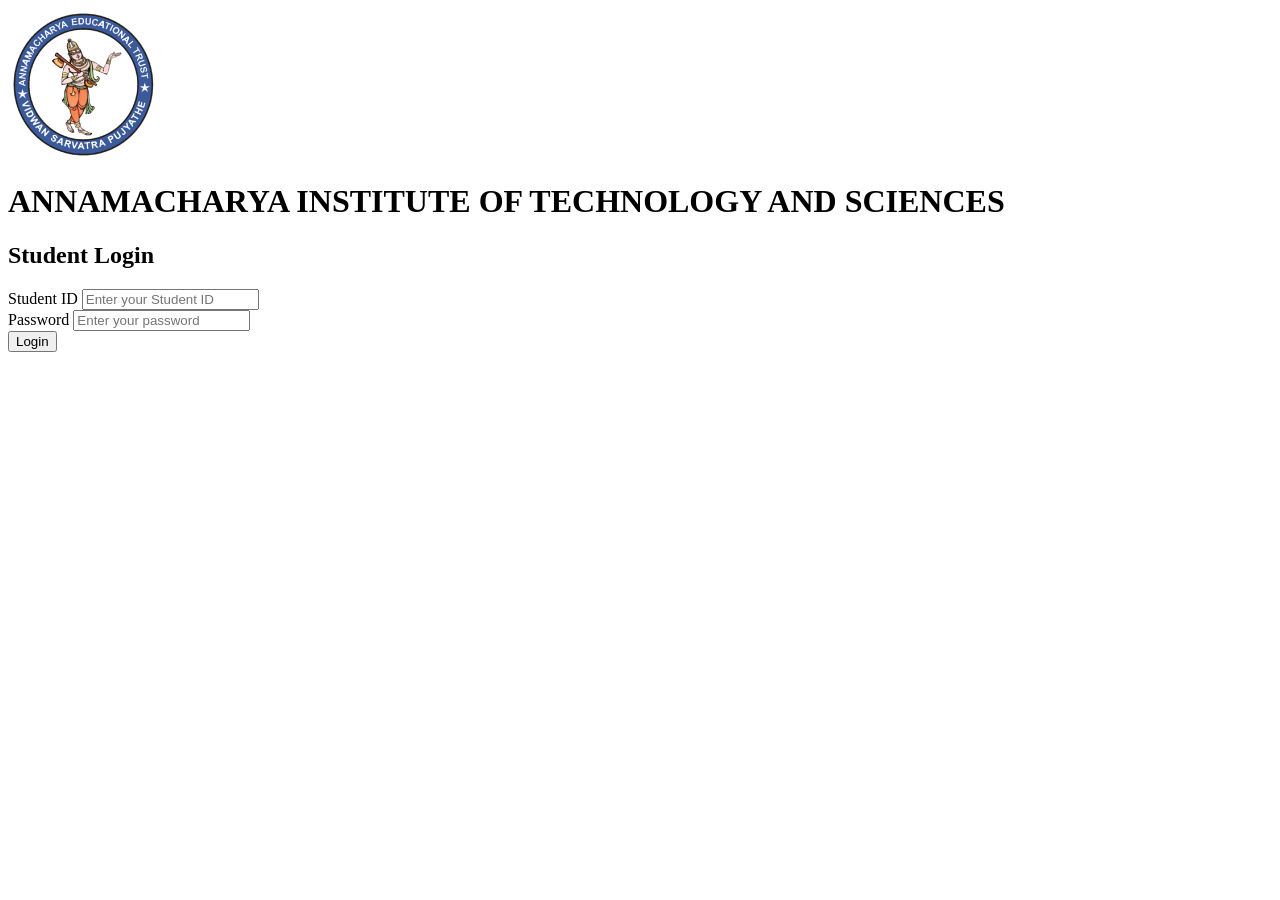
==== index.html @ 3b27c738 "Add files via upload" ====
<!DOCTYPE html>
<html lang="en">
<head>
    <meta charset="UTF-8">
    <meta name="viewport" content="width=device-width, initial-scale=1.0">
    <title>Student Dashboard - Annamacharya Institute</title>
    <link rel="stylesheet" href="styles.css">
    <link rel="stylesheet" href="dashboard-new.css">
    <link rel="stylesheet" href="resources-style.css">
</head>
<body>
    <!-- Fixed Header -->
    <header class="header">
        <div class="header-content">
            <div class="logo-section">
                <img src="AITS-tirupati-logo.png" alt="College Logo" class="logo">
            </div>
            <h1 class="college-name">ANNAMACHARYA INSTITUTE OF TECHNOLOGY AND SCIENCES</h1>
            <div class="header-spacer"></div>
        </div>
    </header>

    <!-- Login Section -->
    <section id="loginSection" class="login-section">
        <div class="login-container">
            <div class="login-card">
                <h2>Student Login</h2>
                <form id="loginForm">
                    <div class="form-group">
                        <label for="studentId">Student ID</label>
                        <input type="text" id="studentId" name="studentId" required placeholder="Enter your Student ID">
                    </div>
                    <div class="form-group">
                        <label for="password">Password</label>
                        <input type="password" id="password" name="password" required placeholder="Enter your password">
                    </div>
                    <button type="submit" class="login-btn">Login</button>
                </form>
            </div>
        </div>
    </section>

    <!-- Dashboard Section -->
    <section id="dashboardSection" class="dashboard-section" style="display: none;">
        <div class="dashboard-container">
            <!-- Sidebar -->
            <aside class="sidebar">
                <nav class="sidebar-nav">
                    <ul class="nav-list">
                        <li class="nav-item active">
                            <a href="#" class="nav-link">
                                <span class="nav-icon">📊</span>
                                Dashboard
                            </a>
                        </li>
                        <li class="nav-item">
                            <a href="#" class="nav-link">
                                <span class="nav-icon">📝</span>
                                Tasks
                            </a>
                        </li>
                        <li class="nav-item">
                            <a href="#" class="nav-link">
                                <span class="nav-icon">📚</span>
                                Academics
                            </a>
                        </li>
                        <li class="nav-item">
                            <a href="#" class="nav-link">
                                <span class="nav-icon">📁</span>
                                Resources
                            </a>
                        </li>
                    </ul>
                </nav>
            </aside>

            <!-- Main Content -->
            <main class="main-content">
                <div class="content-wrapper">
                    <!-- Dashboard Header -->
                    <div class="dashboard-top">
                        <div class="dashboard-title">
                            <h1 id="welcomeGreeting">Welcome back, Student!</h1>
                        </div>
                        <div class="header-profile">
                            <input type="text" placeholder="Search" class="search-box">
                            <div class="profile-area">
                                <span id="profileDisplayName">Student</span>
                                <div class="profile-avatar">👤</div>
                            </div>
                        </div>
                    </div>

                    <!-- Dashboard Cards Grid -->
                    <div class="dashboard-cards-grid">
                        <!-- Subjects Overview -->
                        <div class="dashboard-card subjects-card">
                            <div class="card-header">
                                <h3>Subjects Overview</h3>
                                <span class="card-icon">📚</span>
                            </div>
                            <div class="card-body">
                                <div class="subject-item">
                                    <span class="subject-name">Mathematics</span>
                                    <span class="subject-badge active">Active</span>
                                </div>
                                <div class="subject-item">
                                    <span class="subject-name">Physics</span>
                                    <span class="subject-badge active">Active</span>
                                </div>
                                <div class="subject-item">
                                    <span class="subject-name">Computer Science</span>
                                    <span class="subject-badge active">Active</span>
                                </div>
                                <div class="subject-item">
                                    <span class="subject-name">Chemistry</span>
                                    <span class="subject-badge completed">Completed</span>
                                </div>
                                <div class="subject-summary">
                                    <span class="summary-item">3 Active</span>
                                    <span class="summary-item">1 Completed</span>
                                </div>
                            </div>
                        </div>

                        <!-- Tasks Overview -->
                        <div class="dashboard-card tasks-card">
                            <div class="card-header">
                                <h3>Tasks</h3>
                                <span class="card-icon">✅</span>
                            </div>
                            <div class="card-body">
                                <div class="task-item">
                                    <div class="task-info">
                                        <h4>Math Assignment</h4>
                                        <p>Due in 2 days</p>
                                    </div>
                                    <span class="task-badge high">High</span>
                                </div>
                                <div class="task-item">
                                    <div class="task-info">
                                        <h4>Physics Lab Report</h4>
                                        <p>Due in 5 days</p>
                                    </div>
                                    <span class="task-badge medium">Medium</span>
                                </div>
                                <div class="task-item">
                                    <div class="task-info">
                                        <h4>CS Project</h4>
                                        <p>Due in 1 week</p>
                                    </div>
                                    <span class="task-badge low">Low</span>
                                </div>
                                <div class="task-summary">
                                    <span class="summary-item">3 Pending</span>
                                    <span class="summary-item">1 Completed</span>
                                </div>
                            </div>
                        </div>

                        <!-- Performance Overview -->
                        <div class="dashboard-card performance-card">
                            <div class="card-header">
                                <h3>Performance</h3>
                                <span class="card-icon">📊</span>
                            </div>
                            <div class="card-body">
                                <div class="performance-stats">
                                    <div class="stat">
                                        <div class="stat-value">85%</div>
                                        <div class="stat-label">Overall Grade</div>
                                    </div>
                                    <div class="stat">
                                        <div class="stat-value">92%</div>
                                        <div class="stat-label">Attendance</div>
                                    </div>
                                    <div class="stat">
                                        <div class="stat-value">78%</div>
                                        <div class="stat-label">Assignment</div>
                                    </div>
                                </div>
                                <div class="performance-bar">
                                    <div class="progress-fill" style="width: 85%"></div>
                                </div>
                                <p class="performance-msg">Great progress this semester!</p>
                            </div>
                        </div>
                    </div>

                    <!-- Attendance Section -->
                    <div class="attendance-section">
                        <div class="attendance-container">
                            <h2>Attendance</h2>
                            <div class="attendance-content">
                                <div class="attendance-chart">
                                    <div class="pie-chart">
                                        <svg viewBox="0 0 100 100" class="pie">
                                            <circle cx="50" cy="50" r="45" class="pie-segment present" style="stroke-dasharray: 201.6 360;"></circle>
                                            <circle cx="50" cy="50" r="45" class="pie-segment halfday" style="stroke-dasharray: 50.4 360; stroke-dashoffset: -201.6;"></circle>
                                            <circle cx="50" cy="50" r="45" class="pie-segment absent" style="stroke-dasharray: 50.4 360; stroke-dashoffset: -252;"></circle>
                                        </svg>
                                        <div class="pie-text">56%<br><span>Total</span></div>
                                    </div>

                                    <div class="attendance-legend">
                                        <div class="legend-item">
                                            <span class="legend-dot present"></span>
                                            <span class="legend-label">Present</span>
                                            <span class="legend-count">13</span>
                                        </div>
                                        <div class="legend-item">
                                            <span class="legend-dot halfday"></span>
                                            <span class="legend-label">Half Day</span>
                                            <span class="legend-count">7</span>
                                        </div>
                                        <div class="legend-item">
                                            <span class="legend-dot absent"></span>
                                            <span class="legend-label">Absent</span>
                                            <span class="legend-count">3</span>
                                        </div>
                                    </div>
                                </div>

                                <div class="attendance-stats">
                                    <div class="stat-item">
                                        <h4>Attendance Rate</h4>
                                        <div class="rate-grid">
                                            <div class="rate-item">
                                                <span class="rate-label">Present</span>
                                                <span class="rate-value">13</span>
                                            </div>
                                            <div class="rate-item">
                                                <span class="rate-label">Half Day</span>
                                                <span class="rate-value">7 5days</span>
                                            </div>
                                            <div class="rate-item">
                                                <span class="rate-label">Absent</span>
                                                <span class="rate-value">7</span>
                                            </div>
                                            <div class="rate-item">
                                                <span class="rate-label">Low</span>
                                                <span class="rate-value">3</span>
                                            </div>
                                        </div>
                                    </div>
                                    <button class="btn-view-record">View Attendance Record</button>
                                </div>
                            </div>
                        </div>
                    </div>
                </div>
            </main>
        </div>
    </section>

    <!-- Calendar Modal -->
    <div id="calendarModal" class="modal" style="display: none;">
        <div class="modal-content calendar-modal">
            <span class="close" onclick="closeCalendarModal()">&times;</span>
            <h2>Attendance Calendar</h2>
            <div class="calendar-controls">
                <button onclick="previousMonth()" class="calendar-nav-btn">
                    <i class="fas fa-chevron-left"></i>
                </button>
                <h3 id="currentMonth">March 2024</h3>
                <button onclick="nextMonth()" class="calendar-nav-btn">
                    <i class="fas fa-chevron-right"></i>
                </button>
            </div>
            <div class="calendar-legend">
                <div class="legend-item">
                    <div class="legend-color present"></div>
                    <span>Present</span>
                </div>
                <div class="legend-item">
                    <div class="legend-color absent"></div>
                    <span>Absent</span>
                </div>
                <div class="legend-item">
                    <div class="legend-color halfday"></div>
                    <span>Half Day</span>
                </div>
            </div>
            <div class="calendar-grid" id="calendarGrid">
                <!-- Calendar will be generated here -->
            </div>
        </div>
    </div>

    <!-- Video Modal -->
    <div id="videoModal" class="modal" style="display: none;">
        <div class="modal-content">
            <span class="close" onclick="closeVideoModal()">&times;</span>
            <h2 id="videoTitle">Video Player</h2>
            <div class="video-container">
                <video id="videoPlayer" controls style="width: 100%; max-width: 800px;">
                    Your browser does not support the video tag.
                </video>
            </div>
        </div>
    </div>

    <!-- PDF Modal -->
    <div id="pdfModal" class="modal" style="display: none;">
        <div class="modal-content">
            <span class="close" onclick="closePDFModal()">&times;</span>
            <h2 id="pdfTitle">PDF Viewer</h2>
            <div class="pdf-container">
                <iframe id="pdfViewer" style="width: 100%; height: 600px; border: none;"></iframe>
            </div>
        </div>
    </div>

    <!-- Programming Tutorial Selection Modal -->
    <div id="tutorialModal" class="modal" style="display: none;">
        <div class="modal-content">
            <span class="close" onclick="closeTutorialModal()">&times;</span>
            <h2>Select a Programming Tutorial</h2>
            <div class="tutorial-list">
                <div class="tutorial-item">
                    <h3>C</h3>
                    <button class="resource-btn video" onclick="playVideo('Programming Tutorials - C')">Watch Video</button>
                </div>
                <div class="tutorial-item">
                    <h3>Java</h3>
                    <button class="resource-btn video" onclick="playVideo('Programming Tutorials - Java')">Watch Video</button>
                </div>
                <div class="tutorial-item">
                    <h3>Python</h3>
                    <button class="resource-btn video" onclick="playVideo('Programming Tutorials - Python')">Watch Video</button>
                </div>
            </div>
        </div>
    </div>

    <!-- Academic Calendar Modal -->
    <div id="academicCalendarModal" class="modal" style="display: none;">
        <div class="modal-content">
            <span class="close" onclick="closeAcademicCalendarModal()">&times;</span>
            <h2>Academic Calendar</h2>
            <div class="calendar-image-container">
                <img id="academicCalendarImage" src="" alt="Academic Calendar" style="width: 100%; max-width: 100%; border-radius: 8px;">
            </div>
        </div>
    </div>

    <script src="script.js"></script>
</body>
</html>
---- dashboard-new.css ----
/* Oakridge-style Dashboard Redesign */
/*111111111111111*/
/* Dashboard Top Section */
.dashboard-top {
    display: flex;
    justify-content: space-between;
    align-items: center;
    margin-bottom: 40px;
}

.dashboard-title h1 {
    color: #1a3a52;
    font-size: 2rem;
    font-weight: 700;
    margin: 0;
}

.header-profile {
    display: flex;
    align-items: center;
    gap: 20px;
}

.search-box {
    padding: 8px 15px;
    border: none;
    border-radius: 8px;
    background: #f0f0f0;
    width: 200px;
    font-size: 0.9rem;
}

.profile-area {
    display: flex;
    align-items: center;
    gap: 12px;
}

.profile-area span {
    color: #1a3a52;
    font-weight: 600;
    font-size: 0.95rem;
}

.profile-avatar {
    width: 40px;
    height: 40px;
    background: linear-gradient(135deg, #667eea 0%, #764ba2 100%);
    border-radius: 50%;
    display: flex;
    align-items: center;
    justify-content: center;
    font-size: 1.5rem;
    color: white;
}

/* Dashboard Cards Grid */
.dashboard-cards-grid {
    display: grid;
    grid-template-columns: repeat(3, 1fr);
    gap: 25px;
    margin-bottom: 40px;
}

.dashboard-card {
    background: white;
    border-radius: 12px;
    box-shadow: 0 2px 8px rgba(0, 0, 0, 0.08);
    overflow: hidden;
    transition: all 0.3s ease;
}

.dashboard-card:hover {
    box-shadow: 0 4px 16px rgba(0, 0, 0, 0.12);
    transform: translateY(-2px);
}

.card-header {
    display: flex;
    justify-content: space-between;
    align-items: center;
    padding: 20px;
    color: white;
    font-weight: 600;
}

.card-header h3 {
    margin: 0;
    font-size: 1.1rem;
}

.card-icon {
    font-size: 1.5rem;
}

.subjects-card .card-header {
    background: linear-gradient(135deg, #7C3AED 0%, #A855F7 100%);
}

.tasks-card .card-header {
    background: linear-gradient(135deg, #3B82F6 0%, #60A5FA 100%);
}

.performance-card .card-header {
    background: linear-gradient(135deg, #10B981 0%, #34D399 100%);
}

.card-body {
    padding: 20px;
}

/* Subject Items */
.subject-item {
    display: flex;
    justify-content: space-between;
    align-items: center;
    padding: 10px 0;
    border-bottom: 1px solid #f0f0f0;
}

.subject-item:last-child {
    border-bottom: none;
}

.subject-name {
    color: #2d3748;
    font-weight: 500;
}

.subject-badge {
    padding: 4px 12px;
    border-radius: 20px;
    font-size: 0.8rem;
    font-weight: 600;
}

.subject-badge.active {
    background: #c7e7c2;
    color: #2d5016;
}

.subject-badge.completed {
    background: #e5e7eb;
    color: #6b7280;
}

.subject-summary {
    display: flex;
    justify-content: space-between;
    padding-top: 12px;
    margin-top: 12px;
    border-top: 1px solid #f0f0f0;
    font-size: 0.9rem;
    color: #6b7280;
    font-weight: 600;
}

/* Task Items */
.task-item {
    display: flex;
    justify-content: space-between;
    align-items: center;
    padding: 12px 0;
    border-bottom: 1px solid #f0f0f0;
}

.task-item:last-child {
    border-bottom: none;
}

.task-info h4 {
    margin: 0 0 4px 0;
    color: #2d3748;
    font-size: 0.95rem;
    font-weight: 600;
}

.task-info p {
    margin: 0;
    color: #a0aec0;
    font-size: 0.85rem;
}

.task-badge {
    padding: 4px 10px;
    border-radius: 20px;
    font-size: 0.75rem;
    font-weight: 600;
    white-space: nowrap;
}

.task-badge.high {
    background: #fee2e2;
    color: #991b1b;
}

.task-badge.medium {
    background: #fef3c7;
    color: #92400e;
}

.task-badge.low {
    background: #d1fae5;
    color: #065f46;
}

.task-summary {
    display: flex;
    justify-content: space-between;
    padding-top: 12px;
    margin-top: 12px;
    border-top: 1px solid #f0f0f0;
    font-size: 0.9rem;
    color: #6b7280;
    font-weight: 600;
}

/* Performance Stats */
.performance-stats {
    display: grid;
    grid-template-columns: repeat(3, 1fr);
    gap: 15px;
    margin-bottom: 20px;
    text-align: center;
}

.stat {
    padding: 10px;
}

.stat-value {
    font-size: 1.8rem;
    font-weight: 700;
    color: #1a3a52;
}

.stat-label {
    font-size: 0.85rem;
    color: #6b7280;
    margin-top: 5px;
    display: block;
}

.performance-bar {
    width: 100%;
    height: 6px;
    background: #e5e7eb;
    border-radius: 3px;
    overflow: hidden;
    margin: 15px 0;
}

.progress-fill {
    height: 100%;
    background: linear-gradient(90deg, #10B981 0%, #059669 100%);
    transition: width 0.5s ease;
}

.performance-msg {
    color: #6b7280;
    font-size: 0.9rem;
    text-align: center;
    margin: 0;
}

/* Attendance Section */
.attendance-section {
    background: #fef3c7;
    border-radius: 12px;
    padding: 30px;
    margin-top: 30px;
}

.attendance-section h2 {
    color: #1a3a52;
    font-size: 1.3rem;
    margin: 0 0 25px 0;
    font-weight: 600;
}

.attendance-content {
    display: flex;
    gap: 50px;
    align-items: flex-start;
}

.attendance-chart {
    flex: 0 0 auto;
    display: flex;
    align-items: center;
    gap: 30px;
}

.pie-chart {
    width: 150px;
    height: 150px;
    position: relative;
}

.pie {
    width: 100%;
    height: 100%;
    transform: rotate(-90deg);
}

.pie-segment {
    fill: none;
    stroke-width: 10;
    stroke-linecap: round;
}

.pie-segment.present {
    stroke: #3b82f6;
}

.pie-segment.halfday {
    stroke: #f59e0b;
}

.pie-segment.absent {
    stroke: #ef4444;
}

.pie-text {
    position: absolute;
    top: 50%;
    left: 50%;
    transform: translate(-50%, -50%);
    text-align: center;
    font-weight: 700;
    font-size: 1.5rem;
    color: #1a3a52;
}

.pie-text span {
    display: block;
    font-size: 0.75rem;
    color: #6b7280;
    font-weight: 400;
}

.attendance-legend {
    display: flex;
    flex-direction: column;
    gap: 12px;
}

.legend-item {
    display: flex;
    align-items: center;
    gap: 12px;
    font-size: 0.9rem;
}

.legend-dot {
    width: 12px;
    height: 12px;
    border-radius: 2px;
}

.legend-dot.present {
    background: #3b82f6;
}

.legend-dot.halfday {
    background: #f59e0b;
}

.legend-dot.absent {
    background: #ef4444;
}

.legend-label {
    color: #6b7280;
    flex: 1;
}

.legend-count {
    color: #1a3a52;
    font-weight: 600;
}

.attendance-stats {
    flex: 1;
}

.stat-item {
    margin-bottom: 20px;
}

.stat-item h4 {
    color: #1a3a52;
    font-weight: 600;
    margin: 0 0 15px 0;
    font-size: 0.95rem;
}

.rate-grid {
    display: grid;
    grid-template-columns: repeat(4, 1fr);
    gap: 15px;
    margin-bottom: 20px;
}

.rate-item {
    text-align: center;
}

.rate-label {
    display: block;
    color: #6b7280;
    font-size: 0.8rem;
    margin-bottom: 5px;
}

.rate-value {
    display: block;
    color: #1a3a52;
    font-size: 1.3rem;
    font-weight: 700;
}

.btn-view-record {
    background: linear-gradient(135deg, #3b82f6 0%, #2563eb 100%);
    color: white;
    border: none;
    padding: 12px 30px;
    border-radius: 8px;
    font-weight: 600;
    cursor: pointer;
    transition: all 0.3s ease;
}

.btn-view-record:hover {
    transform: translateY(-2px);
    box-shadow: 0 4px 12px rgba(59, 130, 246, 0.3);
}

/* Responsive Design */
@media (max-width: 1200px) {
    .dashboard-cards-grid {
        grid-template-columns: repeat(2, 1fr);
    }
}

@media (max-width: 768px) {
    .dashboard-top {
        flex-direction: column;
        gap: 15px;
        align-items: flex-start;
    }

    .dashboard-cards-grid {
        grid-template-columns: 1fr;
    }

    .attendance-content {
        flex-direction: column;
        gap: 25px;
    }

    .rate-grid {
        grid-template-columns: repeat(2, 1fr);
    }

    .header-profile {
        width: 100%;
        justify-content: space-between;
    }
}
---- resources-style.css ----
/* Learning Resources Styling */
.category-section {
    margin-bottom: 50px;
}

.category-section h2 {
    color: #2d3748;
    font-size: 1.5rem;
    margin-bottom: 25px;
    padding: 15px 0;
    border-bottom: 3px solid #4299e1;
    transition: all 0.3s ease;
}

.resource-grid {
    display: grid;
    grid-template-columns: repeat(auto-fit, minmax(280px, 1fr));
    gap: 25px;
    margin-bottom: 30px;
}

.resource-item {
    background: white;
    border-radius: 12px;
    padding: 25px;
    box-shadow: 0 4px 12px rgba(0, 0, 0, 0.08);
    transition: all 0.3s cubic-bezier(0.4, 0, 0.2, 1);
    cursor: pointer;
    display: flex;
    flex-direction: column;
    gap: 15px;
    overflow: hidden;
    position: relative;
}

.resource-item::before {
    content: '';
    position: absolute;
    top: 0;
    left: 0;
    right: 0;
    height: 4px;
    background: linear-gradient(90deg, #667eea 0%, #764ba2 100%);
}

.resource-item:hover {
    transform: translateY(-8px);
    box-shadow: 0 12px 24px rgba(0, 0, 0, 0.15);
}

.resource-item:hover h3 {
    color: #667eea;
}

.resource-icon {
    font-size: 2.5rem;
    text-align: center;
}

.resource-item h3 {
    color: #2d3748;
    font-size: 1.1rem;
    margin: 0;
    transition: color 0.3s ease;
    font-weight: 600;
}

.resource-item p {
    color: #718096;
    font-size: 0.9rem;
    margin: 0;
    flex-grow: 1;
}

.resource-btn {
    padding: 12px 20px;
    border: none;
    border-radius: 8px;
    font-weight: 600;
    cursor: pointer;
    transition: all 0.3s ease;
    font-size: 0.9rem;
    align-self: flex-start;
    margin-top: auto;
}

.resource-btn.download {
    background: linear-gradient(135deg, #3b82f6 0%, #2563eb 100%);
    color: white;
}

.resource-btn.download:hover {
    transform: scale(1.05);
    box-shadow: 0 4px 12px rgba(59, 130, 246, 0.3);
}

.resource-btn.video {
    background: linear-gradient(135deg, #f59e0b 0%, #d97706 100%);
    color: white;
}

.resource-btn.video:hover {
    transform: scale(1.05);
    box-shadow: 0 4px 12px rgba(245, 158, 11, 0.3);
}

.resource-btn.code {
    background: linear-gradient(135deg, #10b981 0%, #059669 100%);
    color: white;
}

.resource-btn.code:hover {
    transform: scale(1.05);
    box-shadow: 0 4px 12px rgba(16, 185, 129, 0.3);
}

/* Links Grid */
.links-grid {
    display: grid;
    grid-template-columns: repeat(auto-fit, minmax(280px, 1fr));
    gap: 25px;
}

.link-item {
    background: linear-gradient(135deg, #f5f7fb 0%, #ffffff 100%);
    border-radius: 12px;
    padding: 25px;
    border-left: 5px solid #667eea;
    box-shadow: 0 4px 12px rgba(0, 0, 0, 0.08);
    transition: all 0.3s ease;
}

.link-item:hover {
    transform: translateY(-5px);
    box-shadow: 0 8px 20px rgba(0, 0, 0, 0.12);
    border-left-color: #764ba2;
}

.link-item h3 {
    color: #2d3748;
    font-size: 1.1rem;
    margin-bottom: 8px;
    font-weight: 600;
}

.link-item p {
    color: #718096;
    font-size: 0.9rem;
    margin-bottom: 15px;
}

.link-btn {
    display: inline-block;
    color: #667eea;
    text-decoration: none;
    font-weight: 600;
    transition: all 0.3s ease;
    font-size: 0.95rem;
}

.link-btn:hover {
    color: #764ba2;
    transform: translateX(5px);
}

/* Welcome Section */
.welcome-section {
    margin-bottom: 40px;
    padding: 20px 0;
}

.welcome-section h1 {
    color: #2d3748;
    font-size: 2rem;
    margin-bottom: 10px;
    font-weight: 700;
}

.welcome-section p {
    color: #718096;
    font-size: 1rem;
}

/* Responsive Design */
@media (max-width: 768px) {
    .resource-grid {
        grid-template-columns: 1fr;
        gap: 15px;
    }

    .links-grid {
        grid-template-columns: 1fr;
    }

    .category-section h2 {
        font-size: 1.3rem;
    }

    .resource-item {
        padding: 20px;
    }

    .resource-icon {
        font-size: 2rem;
    }
}
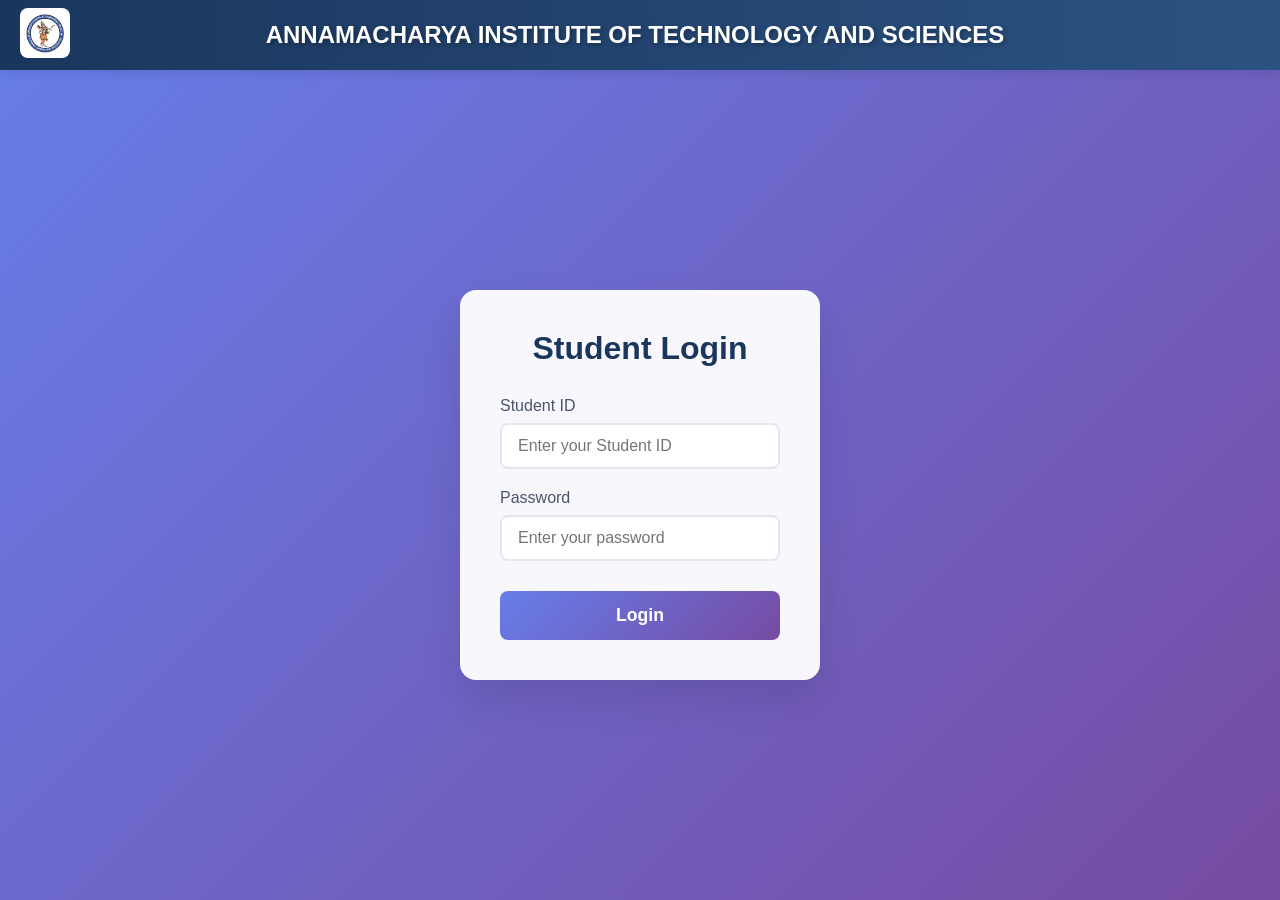
==== commit 2416c9c8: "Integrate Firebase authentication in index.html Added Firebase authentication scripts and login func" ====
--- a/index.html
+++ b/index.html
@@ -347,4 +347,29 @@
 
     <script src="script.js"></script>
 </body>
-</html>+</html>
+<script src="https://www.gstatic.com/firebasejs/10.7.1/firebase-app.js"></script>
+<script src="https://www.gstatic.com/firebasejs/10.7.1/firebase-auth.js"></script>
+
+<script>
+const firebaseConfig = {
+  apiKey: "YOUR_API_KEY",
+  authDomain: "YOUR_PROJECT.firebaseapp.com",
+};
+
+firebase.initializeApp(firebaseConfig);
+
+function login() {
+  const email = document.getElementById("email").value;
+  const password = document.getElementById("password").value;
+
+  firebase.auth().signInWithEmailAndPassword(email, password)
+    .then((userCredential) => {
+      alert("Login successful!");
+      window.location.href = "dashboard.html";
+    })
+    .catch((error) => {
+      alert("Access Denied!");
+    });
+}
+</script>
--- a/styles.css
+++ b/styles.css
@@ -0,0 +1,1297 @@
+* {
+    margin: 0;
+    padding: 0;
+    box-sizing: border-box;
+}
+
+body {
+    font-family: 'Segoe UI', Tahoma, Geneva, Verdana, sans-serif;
+    background: linear-gradient(135deg, #667eea 0%, #764ba2 100%);
+    min-height: 100vh;
+}
+
+/* Header Styles */
+.header {
+    position: fixed;
+    top: 0;
+    left: 0;
+    right: 0;
+    background: linear-gradient(90deg, #1a365d 0%, #2c5282 100%);
+    box-shadow: 0 2px 10px rgba(0, 0, 0, 0.1);
+    z-index: 1000;
+    height: 70px;
+}
+
+.header-content {
+    display: flex;
+    align-items: center;
+    justify-content: space-between;
+    height: 100%;
+    max-width: 1400px;
+    margin: 0 auto;
+    padding: 0 20px;
+}
+
+.logo-section {
+    flex: 0 0 auto;
+}
+
+.logo {
+    height: 50px;
+    width: auto;
+    border-radius: 8px;
+    background: white;
+    padding: 5px;
+}
+
+.college-name {
+    flex: 1;
+    text-align: center;
+    color: white;
+    font-size: 1.5rem;
+    font-weight: 600;
+    text-shadow: 2px 2px 4px rgba(0, 0, 0, 0.3);
+    margin: 0 20px;
+}
+
+.header-spacer {
+    flex: 0 0 auto;
+    width: 60px;
+}
+
+/* Login Section Styles */
+.login-section {
+    display: flex;
+    align-items: center;
+    justify-content: center;
+    min-height: 100vh;
+    padding-top: 70px;
+}
+
+.login-container {
+    width: 100%;
+    max-width: 400px;
+    padding: 20px;
+}
+
+.login-card {
+    background: white;
+    border-radius: 16px;
+    box-shadow: 0 20px 40px rgba(0, 0, 0, 0.1);
+    padding: 40px;
+    text-align: center;
+    backdrop-filter: blur(10px);
+    background: rgba(255, 255, 255, 0.95);
+}
+
+.login-card h2 {
+    color: #1a365d;
+    margin-bottom: 30px;
+    font-size: 2rem;
+    font-weight: 600;
+}
+
+.form-group {
+    margin-bottom: 20px;
+    text-align: left;
+}
+
+.form-group label {
+    display: block;
+    margin-bottom: 8px;
+    color: #4a5568;
+    font-weight: 500;
+}
+
+.form-group input {
+    width: 100%;
+    padding: 12px 16px;
+    border: 2px solid #e2e8f0;
+    border-radius: 8px;
+    font-size: 1rem;
+    transition: all 0.3s ease;
+    background: white;
+}
+
+.form-group input:focus {
+    outline: none;
+    border-color: #3182ce;
+    box-shadow: 0 0 0 3px rgba(49, 130, 206, 0.1);
+}
+
+.login-btn {
+    width: 100%;
+    padding: 14px;
+    background: linear-gradient(135deg, #667eea 0%, #764ba2 100%);
+    color: white;
+    border: none;
+    border-radius: 8px;
+    font-size: 1.1rem;
+    font-weight: 600;
+    cursor: pointer;
+    transition: all 0.3s ease;
+    margin-top: 10px;
+}
+
+.login-btn:hover {
+    transform: translateY(-2px);
+    box-shadow: 0 10px 20px rgba(102, 126, 234, 0.3);
+}
+
+/* Dashboard Section Styles */
+.dashboard-section {
+    padding-top: 70px;
+    min-height: 100vh;
+    background: #f7fafc;
+}
+
+.dashboard-container {
+    display: flex;
+    height: calc(100vh - 70px);
+}
+
+/* Sidebar Styles */
+.sidebar {
+    width: 250px;
+    background: linear-gradient(180deg, #1a365d 0%, #2c5282 100%);
+    box-shadow: 2px 0 10px rgba(0, 0, 0, 0.1);
+    overflow-y: auto;
+}
+
+.sidebar-nav {
+    padding: 20px 0;
+}
+
+.nav-list {
+    list-style: none;
+}
+
+.nav-item {
+    margin-bottom: 5px;
+}
+
+.nav-link {
+    display: flex;
+    align-items: center;
+    padding: 15px 20px;
+    color: #cbd5e0;
+    text-decoration: none;
+    transition: all 0.3s ease;
+    border-left: 3px solid transparent;
+}
+
+.nav-link:hover {
+    background: rgba(255, 255, 255, 0.1);
+    color: white;
+}
+
+.nav-item.active .nav-link {
+    background: rgba(255, 255, 255, 0.15);
+    color: white;
+    border-left-color: #667eea;
+}
+
+.nav-icon {
+    margin-right: 12px;
+    font-size: 1.2rem;
+}
+
+/* Main Content Styles */
+.main-content {
+    flex: 1;
+    overflow-y: auto;
+    padding: 30px;
+}
+
+.content-wrapper {
+    max-width: 1200px;
+    margin: 0 auto;
+}
+
+.welcome-section {
+    margin-bottom: 30px;
+}
+
+.welcome-section h1 {
+    color: #1a365d;
+    font-size: 2.5rem;
+    margin-bottom: 10px;
+}
+
+.welcome-section p {
+    color: #718096;
+    font-size: 1.1rem;
+}
+
+/* Dashboard Cards */
+.cards-grid {
+    display: grid;
+    grid-template-columns: repeat(auto-fit, minmax(350px, 1fr));
+    gap: 25px;
+}
+
+.dashboard-card {
+    background: white;
+    border-radius: 12px;
+    box-shadow: 0 4px 6px rgba(0, 0, 0, 0.07);
+    overflow: hidden;
+    transition: all 0.3s ease;
+}
+
+.dashboard-card:hover {
+    transform: translateY(-5px);
+    box-shadow: 0 12px 24px rgba(0, 0, 0, 0.15);
+}
+
+.card-header {
+    display: flex;
+    justify-content: space-between;
+    align-items: center;
+    padding: 20px;
+    background: linear-gradient(135deg, #667eea 0%, #764ba2 100%);
+    color: white;
+}
+
+.card-header h3 {
+    font-size: 1.2rem;
+    font-weight: 600;
+}
+
+.card-icon {
+    font-size: 1.5rem;
+}
+
+.card-content {
+    padding: 20px;
+}
+
+/* Subject List */
+.subject-list {
+    margin-bottom: 20px;
+}
+
+.subject-item {
+    display: flex;
+    justify-content: space-between;
+    align-items: center;
+    padding: 12px 0;
+    border-bottom: 1px solid #e2e8f0;
+}
+
+.subject-item:last-child {
+    border-bottom: none;
+}
+
+.subject-name {
+    font-weight: 500;
+    color: #2d3748;
+}
+
+.subject-status {
+    padding: 4px 12px;
+    border-radius: 20px;
+    font-size: 0.85rem;
+    font-weight: 500;
+}
+
+.subject-status:contains("Active") {
+    background: #c6f6d5;
+    color: #22543d;
+}
+
+.subject-status:contains("Completed") {
+    background: #fed7d7;
+    color: #742a2a;
+}
+
+/* Task List */
+.task-list {
+    margin-bottom: 20px;
+}
+
+.task-item {
+    display: flex;
+    justify-content: space-between;
+    align-items: center;
+    padding: 15px 0;
+    border-bottom: 1px solid #e2e8f0;
+}
+
+.task-item:last-child {
+    border-bottom: none;
+}
+
+.task-info h4 {
+    color: #2d3748;
+    margin-bottom: 4px;
+}
+
+.task-info p {
+    color: #718096;
+    font-size: 0.9rem;
+}
+
+.task-priority {
+    padding: 6px 12px;
+    border-radius: 20px;
+    font-size: 0.8rem;
+    font-weight: 600;
+}
+
+.task-priority.high {
+    background: #fed7d7;
+    color: #742a2a;
+}
+
+.task-priority.medium {
+    background: #feebc8;
+    color: #7c2d12;
+}
+
+.task-priority.low {
+    background: #e6fffa;
+    color: #234e52;
+}
+
+/* Performance Stats */
+.performance-stats {
+    display: grid;
+    grid-template-columns: repeat(3, 1fr);
+    gap: 20px;
+    margin-bottom: 20px;
+}
+
+.stat-item {
+    text-align: center;
+}
+
+.stat-value {
+    font-size: 2rem;
+    font-weight: 700;
+    color: #1a365d;
+    margin-bottom: 5px;
+}
+
+.stat-label {
+    color: #718096;
+    font-size: 0.9rem;
+}
+
+.progress-bar {
+    width: 100%;
+    height: 8px;
+    background: #e2e8f0;
+    border-radius: 4px;
+    overflow: hidden;
+    margin: 20px 0;
+}
+
+.progress-fill {
+    height: 100%;
+    background: linear-gradient(90deg, #667eea 0%, #764ba2 100%);
+    border-radius: 4px;
+    transition: width 0.3s ease;
+}
+
+.performance-note {
+    color: #4a5568;
+    text-align: center;
+    font-style: italic;
+}
+
+.card-stats {
+    display: flex;
+    justify-content: space-between;
+    padding-top: 15px;
+    border-top: 1px solid #e2e8f0;
+}
+
+.stat {
+    color: #718096;
+    font-size: 0.9rem;
+}
+
+/* Tasks Detail Styles */
+.tasks-detail-container {
+    background: white;
+    border-radius: 12px;
+    padding: 30px;
+    box-shadow: 0 4px 6px rgba(0, 0, 0, 0.07);
+}
+
+.task-filters {
+    display: flex;
+    gap: 10px;
+    margin-bottom: 30px;
+}
+
+.filter-btn {
+    padding: 10px 20px;
+    border: 2px solid #e2e8f0;
+    background: white;
+    border-radius: 8px;
+    cursor: pointer;
+    transition: all 0.3s ease;
+    font-weight: 500;
+}
+
+.filter-btn:hover {
+    border-color: #667eea;
+}
+
+.filter-btn.active {
+    background: linear-gradient(135deg, #667eea 0%, #764ba2 100%);
+    color: white;
+    border-color: #667eea;
+}
+
+.tasks-list-detail {
+    display: flex;
+    flex-direction: column;
+    gap: 20px;
+}
+
+.task-detail-item {
+    border: 1px solid #e2e8f0;
+    border-radius: 12px;
+    padding: 20px;
+    transition: all 0.3s ease;
+}
+
+.task-detail-item:hover {
+    box-shadow: 0 8px 16px rgba(0, 0, 0, 0.1);
+}
+
+.task-header {
+    display: flex;
+    justify-content: space-between;
+    align-items: center;
+    margin-bottom: 15px;
+}
+
+.task-header h3 {
+    color: #1a365d;
+    margin: 0;
+}
+
+.task-description {
+    color: #4a5568;
+    margin-bottom: 15px;
+    line-height: 1.6;
+}
+
+.task-meta {
+    display: flex;
+    gap: 20px;
+    margin-bottom: 20px;
+    flex-wrap: wrap;
+}
+
+.task-meta span {
+    color: #718096;
+    font-size: 0.9rem;
+}
+
+.task-actions {
+    display: flex;
+    gap: 10px;
+}
+
+.task-btn {
+    padding: 8px 16px;
+    border: none;
+    border-radius: 6px;
+    cursor: pointer;
+    font-weight: 500;
+    transition: all 0.3s ease;
+}
+
+.task-btn.complete {
+    background: #48bb78;
+    color: white;
+}
+
+.task-btn.complete:hover {
+    background: #38a169;
+}
+
+.task-btn.view {
+    background: #4299e1;
+    color: white;
+}
+
+.task-btn.view:hover {
+    background: #3182ce;
+}
+
+/* Academics Styles */
+.academics-container {
+    display: grid;
+    gap: 30px;
+}
+
+.grade-summary, .attendance-chart {
+    background: white;
+    border-radius: 12px;
+    padding: 30px;
+    box-shadow: 0 4px 6px rgba(0, 0, 0, 0.07);
+}
+
+.grade-summary h2, .attendance-chart h2 {
+    color: #1a365d;
+    margin-bottom: 25px;
+}
+
+.grade-grid {
+    display: grid;
+    grid-template-columns: repeat(auto-fit, minmax(200px, 1fr));
+    gap: 20px;
+}
+
+.grade-item {
+    text-align: center;
+    padding: 20px;
+    border: 1px solid #e2e8f0;
+    border-radius: 12px;
+    transition: all 0.3s ease;
+}
+
+.grade-item:hover {
+    transform: translateY(-5px);
+    box-shadow: 0 8px 16px rgba(0, 0, 0, 0.1);
+}
+
+.grade-item h4 {
+    color: #2d3748;
+    margin-bottom: 15px;
+}
+
+.grade-circle {
+    width: 60px;
+    height: 60px;
+    border-radius: 50%;
+    background: linear-gradient(135deg, #667eea 0%, #764ba2 100%);
+    color: white;
+    display: flex;
+    align-items: center;
+    justify-content: center;
+    font-weight: 700;
+    font-size: 1.2rem;
+    margin: 0 auto 15px;
+}
+
+.grade-item p {
+    color: #4a5568;
+    margin: 0;
+}
+
+.attendance-stats {
+    display: flex;
+    flex-direction: column;
+    gap: 15px;
+}
+
+.attendance-item {
+    display: flex;
+    align-items: center;
+    gap: 15px;
+}
+
+.attendance-item .subject {
+    min-width: 120px;
+    font-weight: 500;
+    color: #2d3748;
+}
+
+.attendance-bar {
+    flex: 1;
+    height: 8px;
+    background: #e2e8f0;
+    border-radius: 4px;
+    overflow: hidden;
+}
+
+.attendance-fill {
+    height: 100%;
+    background: linear-gradient(90deg, #48bb78 0%, #38a169 100%);
+    border-radius: 4px;
+    transition: width 0.3s ease;
+}
+
+.attendance-item .percentage {
+    min-width: 50px;
+    text-align: right;
+    font-weight: 600;
+    color: #2d3748;
+}
+
+/* Resources Styles */
+.resources-container {
+    background: white;
+    border-radius: 12px;
+    padding: 30px;
+    box-shadow: 0 4px 6px rgba(0, 0, 0, 0.07);
+}
+
+.category-section {
+    margin-bottom: 40px;
+}
+
+.category-section h2 {
+    color: #1a365d;
+    margin-bottom: 25px;
+}
+
+.resource-grid {
+    display: grid;
+    grid-template-columns: repeat(auto-fit, minmax(250px, 1fr));
+    gap: 20px;
+}
+
+.resource-item {
+    border: 1px solid #e2e8f0;
+    border-radius: 12px;
+    padding: 25px;
+    text-align: center;
+    transition: all 0.3s ease;
+}
+
+.resource-item:hover {
+    transform: translateY(-5px);
+    box-shadow: 0 8px 16px rgba(0, 0, 0, 0.1);
+}
+
+.resource-icon {
+    font-size: 3rem;
+    margin-bottom: 15px;
+}
+
+.resource-item h3 {
+    color: #1a365d;
+    margin-bottom: 10px;
+}
+
+.resource-item p {
+    color: #4a5568;
+    margin-bottom: 20px;
+    line-height: 1.5;
+}
+
+.resource-btn {
+    padding: 10px 20px;
+    background: linear-gradient(135deg, #667eea 0%, #764ba2 100%);
+    color: white;
+    border: none;
+    border-radius: 8px;
+    cursor: pointer;
+    font-weight: 500;
+    transition: all 0.3s ease;
+}
+
+.resource-btn:hover {
+    transform: translateY(-2px);
+    box-shadow: 0 6px 12px rgba(102, 126, 234, 0.3);
+}
+
+.links-list {
+    display: grid;
+    grid-template-columns: repeat(auto-fit, minmax(300px, 1fr));
+    gap: 20px;
+}
+
+.link-item {
+    border: 1px solid #e2e8f0;
+    border-radius: 12px;
+    padding: 25px;
+    transition: all 0.3s ease;
+}
+
+.link-item:hover {
+    transform: translateY(-5px);
+    box-shadow: 0 8px 16px rgba(0, 0, 0, 0.1);
+}
+
+.link-item h3 {
+    color: #1a365d;
+    margin-bottom: 10px;
+}
+
+.link-item p {
+    color: #4a5568;
+    margin-bottom: 15px;
+    line-height: 1.5;
+}
+
+.link-btn {
+    color: #667eea;
+    text-decoration: none;
+    font-weight: 600;
+    display: inline-flex;
+    align-items: center;
+    transition: all 0.3s ease;
+}
+
+.link-btn:hover {
+    color: #764ba2;
+    transform: translateX(5px);
+}
+
+/* Responsive Design */
+@media (max-width: 768px) {
+    .college-name {
+        font-size: 1rem;
+        margin: 0 10px;
+    }
+    
+    .logo {
+        height: 40px;
+    }
+    
+    .dashboard-container {
+        flex-direction: column;
+    }
+    
+    .sidebar {
+        width: 100%;
+        height: auto;
+    }
+    
+    .cards-grid {
+        grid-template-columns: 1fr;
+    }
+    
+    .performance-stats {
+        grid-template-columns: 1fr;
+        gap: 15px;
+    }
+    
+    .main-content {
+        padding: 20px;
+    }
+}
+
+@media (max-width: 480px) {
+    .login-card {
+        padding: 30px 20px;
+    }
+    
+    .college-name {
+        font-size: 0.8rem;
+    }
+    
+    .header-content {
+        padding: 0 10px;
+    }
+}
+
+/* Resource Cards Styles */
+.resource-grid {
+    display: grid;
+    grid-template-columns: repeat(auto-fit, minmax(250px, 1fr));
+    gap: 20px;
+    margin-top: 20px;
+}
+
+.resource-card {
+    background: linear-gradient(135deg, #f6f8fb 0%, #ffffff 100%);
+    border-radius: 12px;
+    padding: 20px;
+    text-align: center;
+    border: 1px solid #e2e8f0;
+    transition: all 0.3s ease;
+    box-shadow: 0 2px 8px rgba(0, 0, 0, 0.1);
+}
+
+.resource-card:hover {
+    transform: translateY(-5px);
+    box-shadow: 0 8px 25px rgba(0, 0, 0, 0.15);
+}
+
+.resource-icon {
+    font-size: 2.5rem;
+    margin-bottom: 15px;
+    display: block;
+}
+
+.resource-card h4 {
+    color: #2d3748;
+    margin-bottom: 10px;
+    font-size: 1.1rem;
+    font-weight: 600;
+}
+
+.resource-card p {
+    color: #718096;
+    margin-bottom: 20px;
+    font-size: 0.9rem;
+    line-height: 1.4;
+}
+
+.resource-btn {
+    background: linear-gradient(135deg, #4299e1 0%, #3182ce 100%);
+    color: white;
+    border: none;
+    padding: 10px 20px;
+    border-radius: 8px;
+    cursor: pointer;
+    font-weight: 500;
+    transition: all 0.3s ease;
+    display: inline-flex;
+    align-items: center;
+    gap: 8px;
+    text-decoration: none;
+    font-size: 0.9rem;
+}
+
+.resource-btn:hover {
+    background: linear-gradient(135deg, #3182ce 0%, #2c5282 100%);
+    transform: translateY(-2px);
+}
+
+.resource-btn.download {
+    background: linear-gradient(135deg, #48bb78 0%, #38a169 100%);
+}
+
+.resource-btn.download:hover {
+    background: linear-gradient(135deg, #38a169 0%, #2f855a 100%);
+}
+
+.resource-btn.video {
+    background: linear-gradient(135deg, #ed8936 0%, #dd6b20 100%);
+}
+
+.resource-btn.video:hover {
+    background: linear-gradient(135deg, #dd6b20 0%, #c05621 100%);
+}
+
+.resource-btn.pdf {
+    background: linear-gradient(135deg, #e53e3e 0%, #c53030 100%);
+}
+
+.resource-btn.pdf:hover {
+    background: linear-gradient(135deg, #c53030 0%, #9b2c2c 100%);
+}
+
+/* Modal Styles */
+.modal {
+    position: fixed;
+    z-index: 10000;
+    left: 0;
+    top: 0;
+    width: 100%;
+    height: 100%;
+    background-color: rgba(0, 0, 0, 0.8);
+    backdrop-filter: blur(5px);
+}
+
+.modal-content {
+    background-color: white;
+    margin: 5% auto;
+    padding: 30px;
+    border-radius: 15px;
+    width: 90%;
+    max-width: 900px;
+    position: relative;
+    box-shadow: 0 20px 60px rgba(0, 0, 0, 0.3);
+    animation: modalSlideIn 0.3s ease;
+}
+
+@keyframes modalSlideIn {
+    from {
+        opacity: 0;
+        transform: translateY(-50px);
+    }
+    to {
+        opacity: 1;
+        transform: translateY(0);
+    }
+}
+
+/* Tutorial selection modal */
+#tutorialModal .tutorial-list {
+    display: grid;
+    grid-template-columns: repeat(auto-fit, minmax(200px, 1fr));
+    gap: 20px;
+    margin-top: 20px;
+}
+
+#tutorialModal .tutorial-item {
+    padding: 20px;
+    border: 1px solid #e2e8f0;
+    border-radius: 12px;
+    text-align: center;
+    transition: all 0.3s ease;
+    background: #f7fafc;
+}
+
+#tutorialModal .tutorial-item:hover {
+    transform: translateY(-5px);
+    box-shadow: 0 10px 20px rgba(0, 0, 0, 0.1);
+}
+
+#tutorialModal .tutorial-item h3 {
+    margin-bottom: 15px;
+    color: #1a365d;
+}
+
+#tutorialModal .tutorial-item .resource-btn {
+    width: 100%;
+}
+
+/* Academic Calendar Modal Styles */
+#academicCalendarModal .modal-content {
+    max-width: 1200px;
+}
+
+.calendar-image-container {
+    text-align: center;
+    margin-top: 20px;
+    width: 100%;
+    height: 700px;
+    display: flex;
+    align-items: center;
+    justify-content: center;
+}
+
+.calendar-image-container img {
+    width: 100%;
+    height: 100%;
+    object-fit: contain;
+    border-radius: 8px;
+    box-shadow: 0 4px 8px rgba(0, 0, 0, 0.1);
+}
+
+.close {
+    color: #aaa;
+    float: right;
+    font-size: 28px;
+    font-weight: bold;
+    position: absolute;
+    right: 20px;
+    top: 15px;
+    cursor: pointer;
+    transition: color 0.3s ease;
+}
+
+.close:hover,
+.close:focus {
+    color: #000;
+}
+
+.modal-content h2 {
+    color: #2d3748;
+    margin-bottom: 20px;
+    padding-bottom: 10px;
+    border-bottom: 2px solid #e2e8f0;
+}
+
+.video-container {
+    text-align: center;
+    margin-top: 20px;
+}
+
+.pdf-container {
+    margin-top: 20px;
+    border: 1px solid #e2e8f0;
+    border-radius: 8px;
+    overflow: hidden;
+}
+
+/* Calendar Styles */
+.calendar-section {
+    margin-top: 30px;
+    padding: 20px;
+    background: linear-gradient(135deg, #f6f8fb 0%, #ffffff 100%);
+    border-radius: 12px;
+    border: 1px solid #e2e8f0;
+}
+
+.calendar-section h3 {
+    color: #2d3748;
+    margin-bottom: 20px;
+    font-size: 1.3rem;
+    font-weight: 600;
+    text-align: center;
+}
+
+.calendar-summary {
+    display: flex;
+    justify-content: space-between;
+    margin-bottom: 20px;
+    gap: 10px;
+}
+
+.attendance-stat {
+    text-align: center;
+    flex: 1;
+}
+
+.attendance-stat .stat-label {
+    display: block;
+    font-size: 0.8rem;
+    color: #718096;
+    margin-bottom: 5px;
+}
+
+.attendance-stat .stat-value {
+    display: block;
+    font-size: 1.2rem;
+    font-weight: bold;
+    padding: 5px 10px;
+    border-radius: 6px;
+}
+
+.attendance-stat .stat-value.present {
+    background: #c6f6d5;
+    color: #22543d;
+}
+
+.attendance-stat .stat-value.absent {
+    background: #fed7d7;
+    color: #742a2a;
+}
+
+.attendance-stat .stat-value.halfday {
+    background: #feebc8;
+    color: #7c2d12;
+}
+
+.view-calendar-btn {
+    width: 100%;
+    background: linear-gradient(135deg, #4299e1 0%, #3182ce 100%);
+    color: white;
+    border: none;
+    padding: 12px;
+    border-radius: 8px;
+    cursor: pointer;
+    font-weight: 500;
+    transition: all 0.3s ease;
+    display: flex;
+    align-items: center;
+    justify-content: center;
+    gap: 8px;
+    font-size: 0.9rem;
+}
+
+.view-calendar-btn:hover {
+    background: linear-gradient(135deg, #3182ce 0%, #2c5282 100%);
+    transform: translateY(-2px);
+}
+
+.calendar-modal {
+    max-width: 800px;
+}
+
+.calendar-controls {
+    display: flex;
+    justify-content: space-between;
+    align-items: center;
+    margin-bottom: 20px;
+    padding: 15px;
+    background: #f7fafc;
+    border-radius: 8px;
+}
+
+.calendar-nav-btn {
+    background: #4299e1;
+    color: white;
+    border: none;
+    width: 40px;
+    height: 40px;
+    border-radius: 50%;
+    cursor: pointer;
+    transition: all 0.3s ease;
+    display: flex;
+    align-items: center;
+    justify-content: center;
+}
+
+.calendar-nav-btn:hover {
+    background: #3182ce;
+    transform: scale(1.1);
+}
+
+.calendar-controls h3 {
+    margin: 0;
+    color: #2d3748;
+    font-size: 1.2rem;
+}
+
+.calendar-legend {
+    display: flex;
+    justify-content: center;
+    gap: 20px;
+    margin-bottom: 20px;
+}
+
+.legend-item {
+    display: flex;
+    align-items: center;
+    gap: 8px;
+}
+
+.legend-color {
+    width: 20px;
+    height: 20px;
+    border-radius: 4px;
+    border: 1px solid #e2e8f0;
+}
+
+.legend-color.present {
+    background: #48bb78;
+}
+
+.legend-color.absent {
+    background: #f56565;
+}
+
+.legend-color.halfday {
+    background: #ed8936;
+}
+
+.calendar-grid {
+    display: grid;
+    grid-template-columns: repeat(7, 1fr);
+    gap: 2px;
+    background: #e2e8f0;
+    padding: 2px;
+    border-radius: 8px;
+}
+
+.calendar-day-header {
+    background: #4a5568;
+    color: white;
+    padding: 10px 5px;
+    text-align: center;
+    font-weight: 600;
+    font-size: 0.8rem;
+}
+
+.calendar-day {
+    background: white;
+    padding: 15px 5px;
+    text-align: center;
+    cursor: pointer;
+    transition: all 0.2s ease;
+    font-size: 0.9rem;
+    border-radius: 4px;
+    min-height: 40px;
+    display: flex;
+    align-items: center;
+    justify-content: center;
+}
+
+.calendar-day:hover {
+    background: #f7fafc;
+    transform: scale(1.05);
+}
+
+.calendar-day.present {
+    background: #48bb78;
+    color: white;
+    font-weight: 600;
+}
+
+.calendar-day.absent {
+    background: #f56565;
+    color: white;
+    font-weight: 600;
+}
+
+.calendar-day.halfday {
+    background: #ed8936;
+    color: white;
+    font-weight: 600;
+}
+
+.calendar-day.today {
+    border: 2px solid #2d3748;
+    font-weight: bold;
+}
+
+.calendar-day.empty {
+    background: transparent;
+    cursor: default;
+}
+
+.calendar-day.empty:hover {
+    transform: none;
+    background: transparent;
+}
+
+/* Attendance Items for Dashboard */
+.attendance-item {
+    display: flex;
+    align-items: center;
+    justify-content: space-between;
+    margin-bottom: 15px;
+    padding: 10px;
+    background: #f8f9fa;
+    border-radius: 8px;
+    border-left: 4px solid #4299e1;
+}
+
+.attendance-item h4 {
+    margin: 0;
+    color: #2d3748;
+    font-size: 0.9rem;
+    font-weight: 600;
+    flex: 1;
+}
+
+.attendance-item .progress-bar {
+    flex: 2;
+    height: 8px;
+    background: #e2e8f0;
+    border-radius: 4px;
+    margin: 0 15px;
+    overflow: hidden;
+}
+
+.attendance-item .progress-fill {
+    height: 100%;
+    background: linear-gradient(90deg, #48bb78 0%, #38a169 100%);
+    border-radius: 4px;
+    transition: width 0.3s ease;
+}
+
+.attendance-item span {
+    font-weight: 600;
+    color: #2d3748;
+    min-width: 40px;
+    text-align: right;
+}
+
+/* Small Calendar Button for Performance Card */
+.attendance-stat-item {
+    position: relative;
+}
+
+.view-calendar-btn-small {
+    position: absolute;
+    top: -5px;
+    right: -5px;
+    background: linear-gradient(135deg, #4299e1 0%, #3182ce 100%);
+    color: white;
+    border: none;
+    width: 28px;
+    height: 28px;
+    border-radius: 50%;
+    cursor: pointer;
+    transition: all 0.3s ease;
+    display: flex;
+    align-items: center;
+    justify-content: center;
+    font-size: 0.7rem;
+    box-shadow: 0 2px 4px rgba(0, 0, 0, 0.1);
+}
+
+.view-calendar-btn-small:hover {
+    background: linear-gradient(135deg, #3182ce 0%, #2c5282 100%);
+    transform: scale(1.1);
+    box-shadow: 0 4px 8px rgba(0, 0, 0, 0.2);
+}
+
+.view-calendar-btn-small i {
+    font-size: 0.8rem;
+}
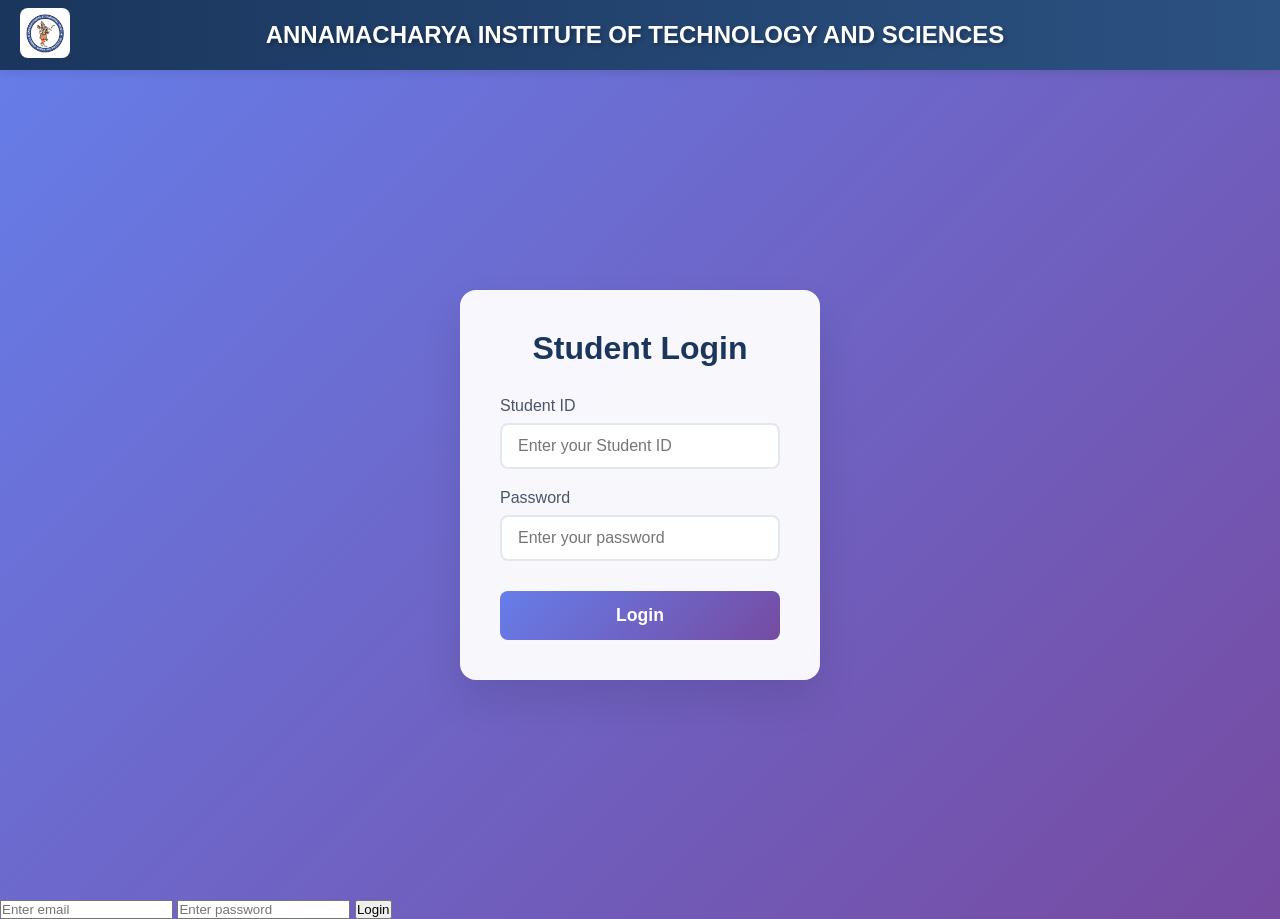
==== commit 96b486c3: "Add login functionality with user validation" ====
--- a/index.html
+++ b/index.html
@@ -373,3 +373,29 @@
     });
 }
 </script>
+<input type="email" id="email" placeholder="Enter email">
+<input type="password" id="password" placeholder="Enter password">
+<button onclick="login()">Login</button>
+
+<script>
+const users = [
+  { email: "student1@gmail.com", password: "1234" },
+  { email: "student2@gmail.com", password: "abcd" }
+];
+
+function login() {
+  const email = document.getElementById("email").value;
+  const password = document.getElementById("password").value;
+
+  const validUser = users.find(
+    user => user.email === email && user.password === password
+  );
+
+  if (validUser) {
+    localStorage.setItem("loggedIn", "true");
+    window.location.href = "dashboard.html";
+  } else {
+    alert("Access Denied");
+  }
+}
+</script>
